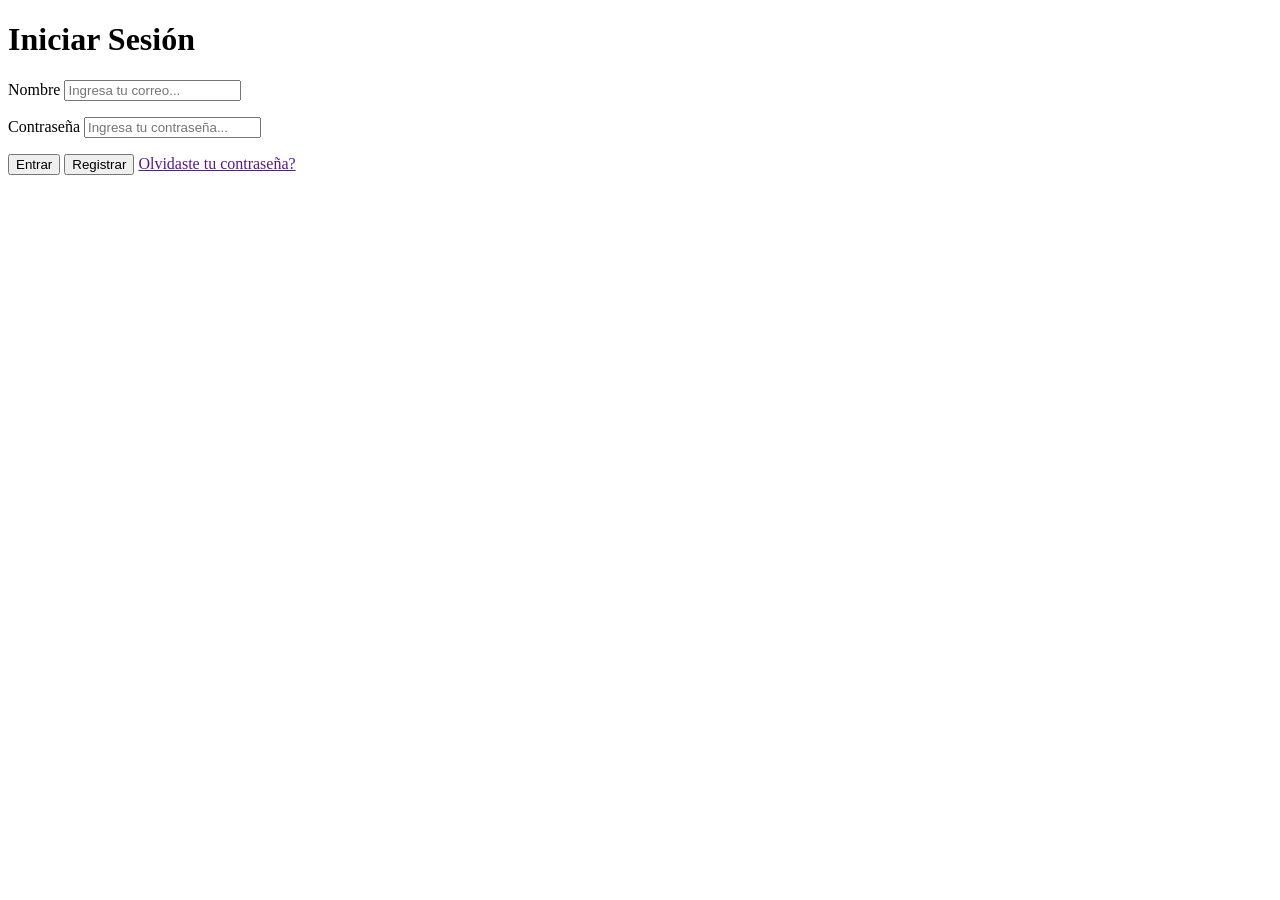
==== login/index.html @ 7d48a8d3 "Inicio de proyecto login estructura" ====
<!DOCTYPE html>
<html lang="es">
<head>
    <meta charset="UTF-8">
    <meta name="viewport" content="width=device-width, initial-scale=1.0">
    <title>IKOON LOGIN</title>
    <link rel="stylesheet" href="estilos.css">
</head>
<body>
    <main>
        <h1>Iniciar Sesión</h1>
    </main>
    <form action="#">
        <p>
        <label for="nombre">Nombre</label>
        <input type="email" id="nombre" name="nombre" placeholder="Ingresa tu correo..." required>
        </p>
        <p>
        <label for="contrasena">Contraseña</label>
        <input type="password" id="contrasena" name="contrasena" placeholder="Ingresa tu contraseña...">
        </p>
        <button>Entrar</button>

        <button>Registrar</button>

        <a href="">Olvidaste tu contraseña?</a>
    </form>





    
</body>
</html>
---- login/estilos.css ----
* {
    box-sizing: border-box;
}
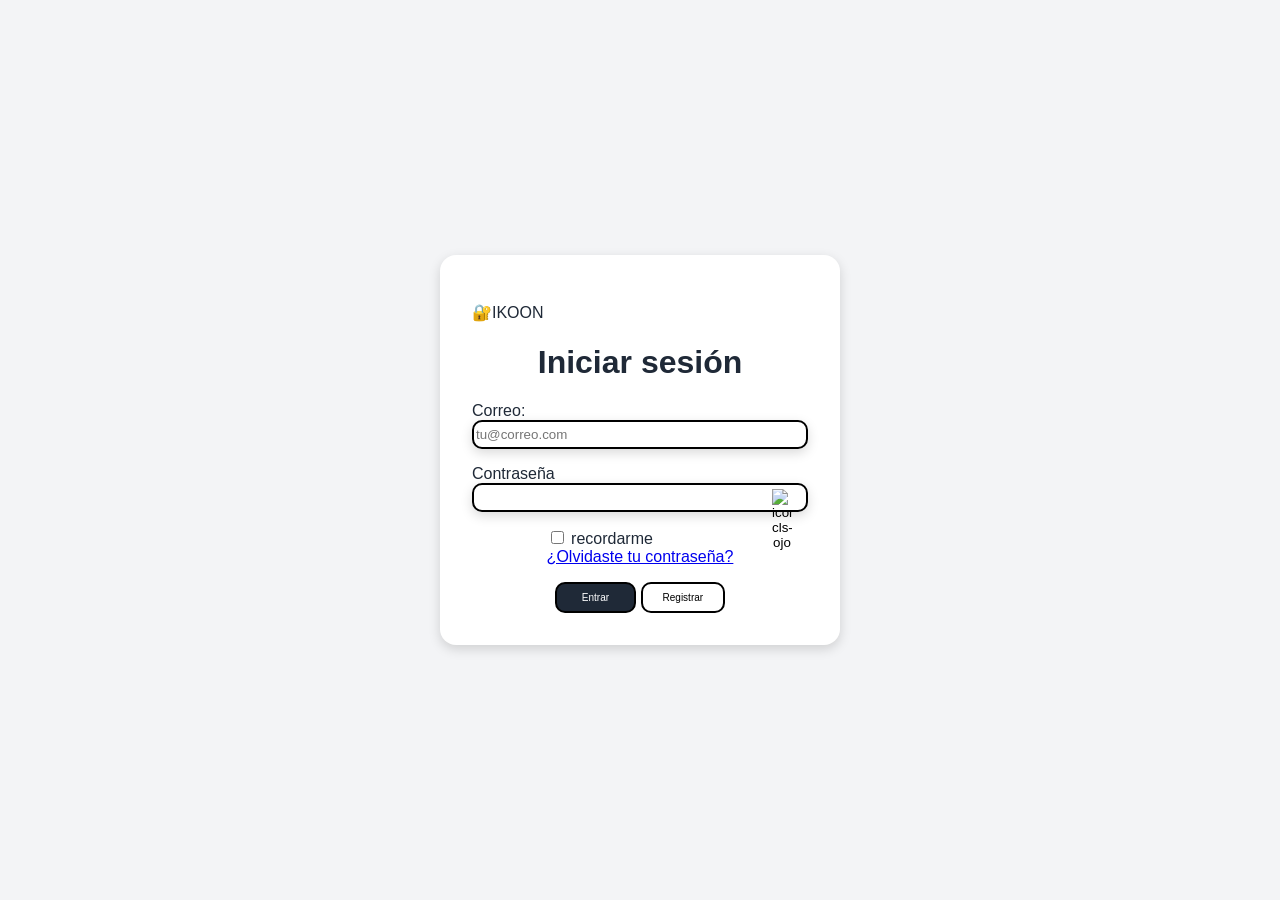
==== commit d2427462: "Reestructurar tarjeta de login con flexbox" ====
--- a/login/index.html
+++ b/login/index.html
@@ -7,29 +7,45 @@
     <link rel="stylesheet" href="estilos.css">
 </head>
 <body>
-    <main>
-        <h1>Iniciar Sesión</h1>
-    </main>
-    <form action="#">
-        <p>
-        <label for="nombre">Nombre</label>
-        <input type="email" id="nombre" name="nombre" placeholder="Ingresa tu correo..." required>
-        </p>
-        <p>
-        <label for="contrasena">Contraseña</label>
-        <input type="password" id="contrasena" name="contrasena" placeholder="Ingresa tu contraseña...">
-        </p>
-        <button>Entrar</button>
+    <main class="tarjeta">
+        <header>
+            <p class="logo">🔐IKOON</p>
+            <h1>Iniciar sesión</h1>
+        </header>
 
-        <button>Registrar</button>
+        <form class="formulario" action="#">
+            <div class="campo">
+                <label for="correo">Correo:</label>
+                <input type="email" id="correo" name="correo" placeholder="tu@correo.com"
+                        required autocomplete="email">
+            </div>
 
-        <a href="">Olvidaste tu contraseña?</a>
-    </form>
+            <div class="campo">
+                <label for="contrasena">Contraseña</label>
+                <div class="caja-contrasena">
+                <input type="password" id="contrasena" name="contrasena"
+                        required minlength="8" autocomplete="current-password">
+                <button type="button" id="btn_ojo" aria-label="Mostrar contraseña">
+                    <img src="img/ojo_cls.png" alt="icon-cls-ojo" id="img-ojo">
+                </button>
+                </div>
+            </div>
+        
 
-
-
-
-
-    
+            <div class="opciones">
+                <label>
+                    <input type="checkbox" name="recordarme"> recordarme
+                </label>
+                <a href="#">¿Olvidaste tu contraseña?</a>
+            </div>
+            <div class="botones">
+            <button type="submit" id="btn_entrar">Entrar</button>
+            <a href="register.html" id="btn_registrar">Registrar</a>
+            </div>
+                
+                
+        </form>
+    </main>    
+    <script src="script.js"></script>
 </body>
 </html>
--- a/login/estilos.css
+++ b/login/estilos.css
@@ -1,4 +1,116 @@
 * {
     box-sizing: border-box;
+} 
+
+:root {
+    --color-primario: #5b21b6;
+    --color-fondo:#f3f4f6;
+    --color-texto:#1f2937;
 }
 
+body {
+    margin: 0;
+    min-height: 100vh;
+    display: flex;
+    justify-content: center;
+    align-items: center;
+    background-color: var(--color-fondo);
+    color: var(--color-texto);
+    font-family: Arial, Helvetica, sans-serif;
+}
+
+h1 {
+    text-align: center;
+}
+
+.tarjeta {
+    background-color: white;
+    width: 100%;
+    max-width: 400px;
+    padding: 2rem;
+    margin: 1rem;
+    border-radius: 1rem;
+    box-shadow: 0 4px 12px #00000026;
+}
+
+.formulario {
+    display: flex;
+    flex-direction: column;
+    gap: 1rem;
+} 
+
+.campo {
+    display:grid;
+    width: 100%;
+}
+
+.campo input {
+    border-radius: 10px;
+    height: 1.8rem;
+    border: 2px solid black;
+    box-shadow: 0 4px 12px #00000026;
+}
+
+.opciones{ 
+    display: grid;
+    justify-content: center;
+    width: 100%;
+}
+.botones {
+    margin: auto;
+}
+
+.botones a {
+    text-decoration: none;
+    border: 2px solid black;
+    color: black;
+    border-radius: 10px;
+    font-size: 10px;
+    padding: 0.5rem;
+    padding-left: 20px;
+    padding-right: 20px;
+}
+.botones button {
+    text-decoration: none;
+    border: 2px solid black;
+    color: black;
+    border-radius: 10px;
+    font-size: 10px;
+    padding: 0.5rem;
+    padding-left: 25px;
+    padding-right: 25px;
+    background-color: #1f2937;
+    color: white;
+}
+
+#btn_entrar:hover{
+    background-color: rgb(139, 14, 255);
+}
+
+
+#btn_registrar:hover{
+    background-color: rgb(90, 0, 163);
+    color: white;
+}
+
+.caja-contrasena{
+    position: relative;
+}
+.caja-contrasena input {
+    width: 100%;
+    padding-right: 2.5rem;
+}
+#img-ojo {
+    position: absolute;
+    right: 0.5rem;
+    width: 1.25rem;
+}
+#btn_ojo{
+    position: absolute;
+    right: 0.5rem;
+    top: 20%;
+    transform: translateY(-50%);
+    background: none;
+    border: none;
+    cursor: pointer;
+}
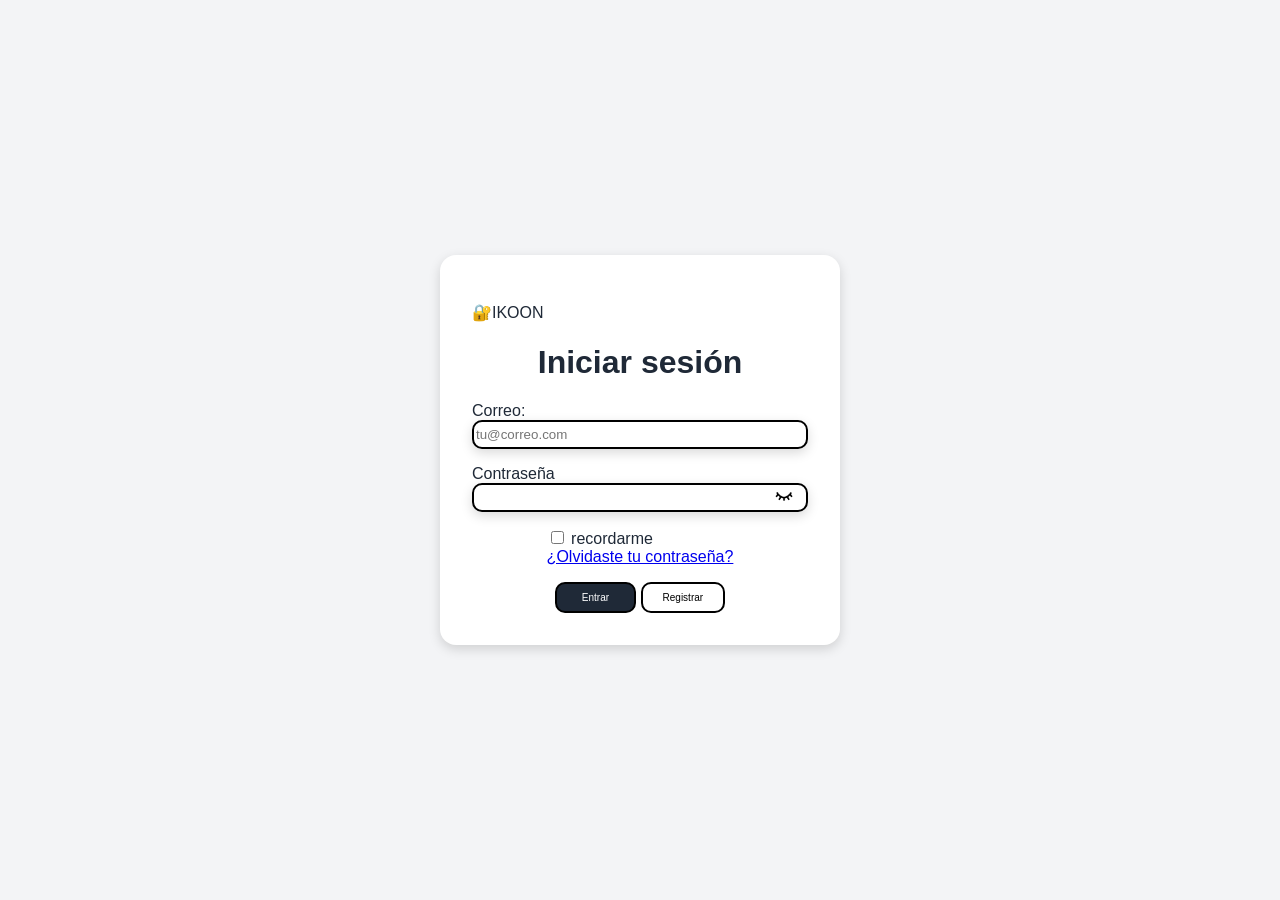
==== commit fc525e64: "Corregir posición y accesibilidad del botón ojo" ====
--- a/login/index.html
+++ b/login/index.html
@@ -26,7 +26,7 @@
                 <input type="password" id="contrasena" name="contrasena"
                         required minlength="8" autocomplete="current-password">
                 <button type="button" id="btn_ojo" aria-label="Mostrar contraseña">
-                    <img src="img/ojo_cls.png" alt="icon-cls-ojo" id="img-ojo">
+                    <img src="img/ojo_cls.png" id="img-ojo">
                 </button>
                 </div>
             </div>
--- a/login/estilos.css
+++ b/login/estilos.css
@@ -101,14 +101,12 @@
     padding-right: 2.5rem;
 }
 #img-ojo {
-    position: absolute;
-    right: 0.5rem;
     width: 1.25rem;
 }
 #btn_ojo{
     position: absolute;
     right: 0.5rem;
-    top: 20%;
+    top: 50%;
     transform: translateY(-50%);
     background: none;
     border: none;
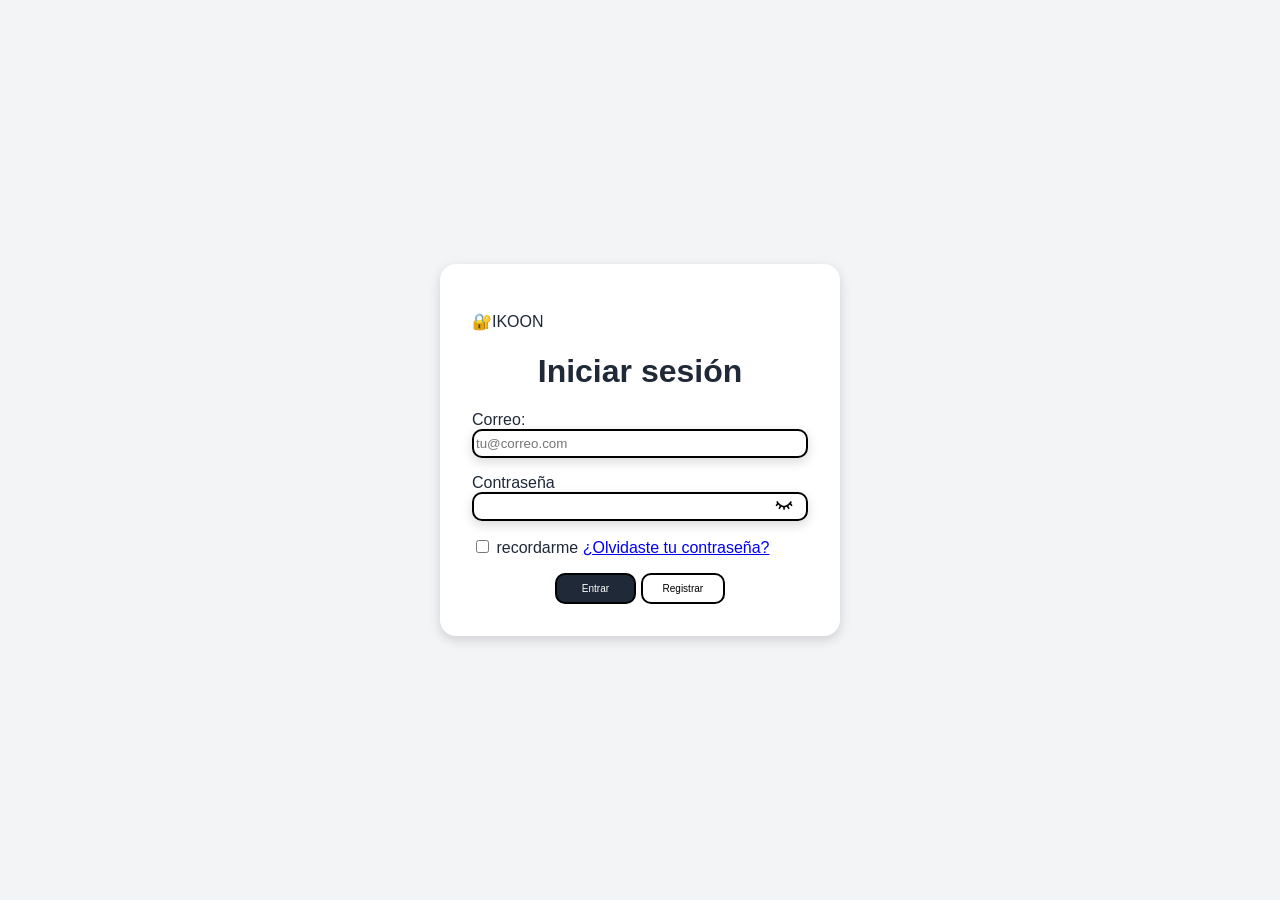
==== commit 547e5bbb: "Corregir aria-label, alt, alinear opciones y aumentar nivel de sangria de los botones" ====
--- a/login/index.html
+++ b/login/index.html
@@ -26,7 +26,7 @@
                 <input type="password" id="contrasena" name="contrasena"
                         required minlength="8" autocomplete="current-password">
                 <button type="button" id="btn_ojo" aria-label="Mostrar contraseña">
-                    <img src="img/ojo_cls.png" id="img-ojo">
+                    <img src="img/ojo_cls.png" alt="" id="img-ojo">
                 </button>
                 </div>
             </div>
--- a/login/estilos.css
+++ b/login/estilos.css
@@ -52,8 +52,6 @@
 }
 
 .opciones{ 
-    display: grid;
-    justify-content: center;
     width: 100%;
 }
 .botones {
@@ -95,6 +93,7 @@
 
 .caja-contrasena{
     position: relative;
+    font-size: 20px;
 }
 .caja-contrasena input {
     width: 100%;
